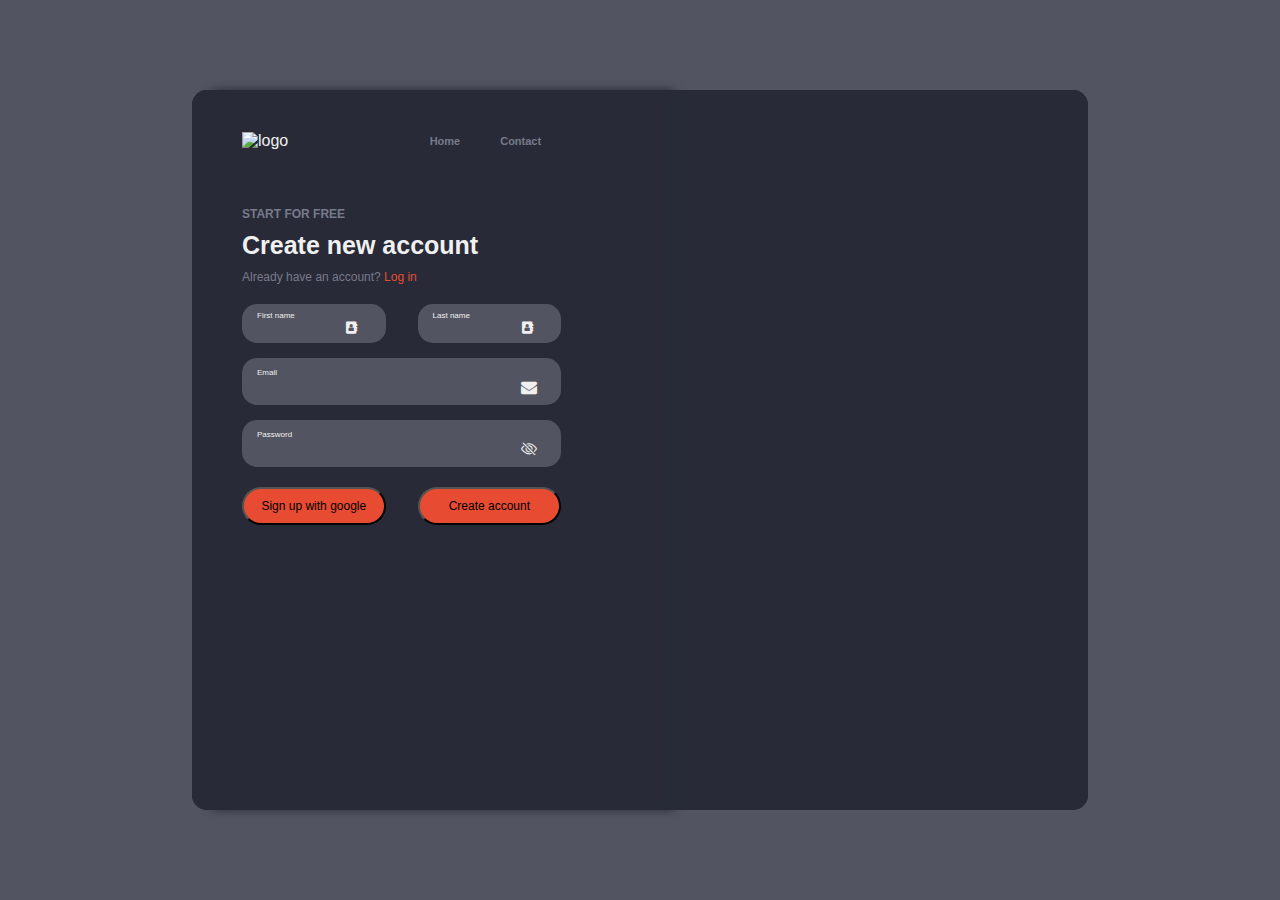
==== index.html @ 4e0d3d4c "new file" ====
<!DOCTYPE html>
<html lang="en">
  <head>
    <meta charset="UTF-8" />
    <meta name="viewport" content="width=device-width, initial-scale=1.0" />
    <meta http-equiv="X-UA-Compatible" content="ie=edge" />
    <title>Sign in page</title>
    <link rel="stylesheet" href="signup.css" />
    <link rel="stylesheet" href="https://cdnjs.cloudflare.com/ajax/libs/font-awesome/4.7.0/css/font-awesome.min.css">
    <link rel="stylesheet" href="https://cdn.jsdelivr.net/npm/bootstrap-icons@1.3.0/font/bootstrap-icons.css" />

  </head>
  <body>
    <div class="outer-container">
      <div class="container">
        <div class="img">
          <div class="shadow">
            <div class="shadow1">
              <div class="header">
                <div class="logo">
                  <img src="./logo auto.png" class="png" alt="logo" />
                </div>
                <div class="link">
                  <div class="page">Home</div>
                  <div class="page">Contact</div>
                </div>
              </div>
              <div class="texts">
                <div class="text1">START FOR FREE</div>
                <div class="text2">Create new account</div>
                <div class="text3">
                  Already have an account?<a href="login.html" class="log-in"> Log in</a>
                </div>
              </div>
              <form class="form"  onsubmit=enter()>
                <div class="name">
                  <div class="background-form form-name">
                    <label class="bothnames" for="fname">First name</label
                    ><br />
                    <input type="text" id="fname" name="fname" value="" required/>
                    <i class="fa fa-address-book"></i>
                    </div>
                  <div class="background-form form-name">
                    <label class="bothnames" for="lname">Last name</label><br />
                    <input type="text" id="lname" name="lname" value="" />
                    <i class="fa fa-address-book"></i>
                  </div>
                </div>
                <div class="email">
                  <div class="background-form">
                    <label class="bothnames" for="email">Email</label><br />
                    <input type="text" id="email" name="email" value="" pattern="[a-z0-9._%+-]+@[a-z0-9.-]+\.[a-z]{2,}$" title="Please enter a valid email address" required/>
                    <i class="fa fa-envelope"></i>
                  </div>
                </div>
                <div class="password">
                  <div class="background-form">
                    <label class="bothnames" for="password">Password</label><br />
                    <input type="password" value="" id="password" name="password" pattern="(?=.*\d)(?=.*[a-z])(?=.*[A-Z]).{8,}" title="Must contain at least one number and one uppercase and lowercase letter, and at least 8 or more characters" required/>
                    <i class="bi bi-eye-slash" id="eye"></i>
                  </div>
                  <p class="error-message"></p>
                </div>
              <div class="btn-container">
                <button class="btn">Sign up with google</button>
                <button type="submit" id="submit" class="btn" onclick=sendJSON()>Create account</button>
              </div>
            </form>
            </div>
            <div class="shadow2"></div>
          </div>
        </div>
      </div>
    </div>
    <script src="signup.js"></script>
  </body>
</html>
---- signup.css ----
:root {
  --grey: #525461;
  --grey2: #777a8b;
  --black: #282a37;
  --peach: #e74c32;
  --white: #f1f0f0;
}

body {
  margin: 0;
}
.outer-container {
  width: 100%;
  height: 100vh;
  display: flex;
  background-color: var(--grey);
  justify-content: center;
  align-items: center;
}

.container {
  display: flex;
  background-color: var(--black);
  width: 70%;
  border-radius: 15px;
  height:80%;
}

.img {
  width: 100%;
  background: url("https://cdn.wallpapersafari.com/35/51/hcrmZq.jpg");
  border-radius: 15px;
}
.shadow {
  display: flex;
  flex-direction: row;
  height:100%;
}
.shadow1 {
  background-color: var(--black);
  width: 55%;
  box-shadow: 13px 0px 8px 0px var(--black);
  border-radius: 15px;
  border-bottom-right-radius: 0;
  border-top-right-radius: 0;
  font-family: Verdana, Geneva, Tahoma, sans-serif;
  color: var(--white);
  cursor: pointer;
}
.header {
  display: flex;
  justify-content: space-between;
  align-items: center;
  width: 68%;
  margin: 25px 50px 40px 50px;
}
.logo {
  width: 50px;
}
.png {
  max-width: 100%;
  max-height: 100%;
  object-fit: cover;
}
.link {
  display: flex;
}
.page {
  margin: 20px;
  font-size: 11px;
  color: var(--grey2);
  font-weight: 600;
}
.page:hover{
   color:var(--peach);
}

.texts {
  margin: 15px 0 0 50px;
  font-weight: 600;
}

.text1 {
  font-size: 12px;
  color: var(--grey2);
  margin-bottom: 10px;
}
.text2 {
  font-size: 25px;
  margin-bottom: 10px;
}
.text3 {
  color: var(--grey2);
  font-size: 12px;
  font-weight: 500;
}

.log-in {
  color: var(--peach);
  text-decoration: none;
}

.log-in:hover{
  text-decoration: underline;
  text-decoration-color: var(--peach);
}

.form {
  width: 68%;
  margin: 20px 50px 15px 50px;
}
.name {
  display: flex;
  justify-content: space-between;
  font-size: 12px;
}
.background-form {
  background-color: var(--grey);
  border-radius: 15px;
  margin-bottom: 15px;
  padding:3px 0 8px 0;
}
.background-form:hover{
border: 2px solid var(--peach);
}
.form-name {
  width: 45%;
}
.bothnames {
  margin: 15px;
  font-size: 8px;
}
#fname,
#lname,#email,#password {
  border-style: hidden;
  background-color: inherit;
  width: 45%;
  margin: 0 0 0 15px;
  font-size: 11px;
}
#email{
width:80%;
}
#fname:focus,
#lname:focus,
#email:focus,
#password:focus {
  outline: none;
}
.error-message{
  color: red;
font-size: 12px;
text-align: center;
}

.btn-container {
  display: flex;
  margin-top:20px ;
  justify-content: space-between;
}
.btn {
  background-color: var(--peach);
  font-size: 12px;
  border-radius: 25px;
  padding: 10px 5px 10px 5px;
  width:45%;
  text-align: center;
}
.btn:hover{
    transform:scale(1.1) ;
}
#eye{
margin-left: 35%;
}
.fa-address-book{
    margin-left:12%;
}

.shadow2 {
  opacity: 0.9;
  background-color: var(--black);
  width: 50%;
  border-radius: 15px;
  border-bottom-left-radius: 0;
  border-top-left-radius: 0;
}
@media only screen and (max-width:950px) {
    .shadow1{
width:100%;
    }
    .shadow2{
        width:0;
    }
}

.welcome{
  margin:150px;
  font-size: 200px;
  font-family: Arial, Helvetica, sans-serif;
  color: green;
  animation-name: colourful;
  animation-duration: 10s;

}
@keyframes colourful{
  0%   {color: green;}
  25%  {color: yellow;}
  50%  {color: blue;}
  100% {color: purple;}
}
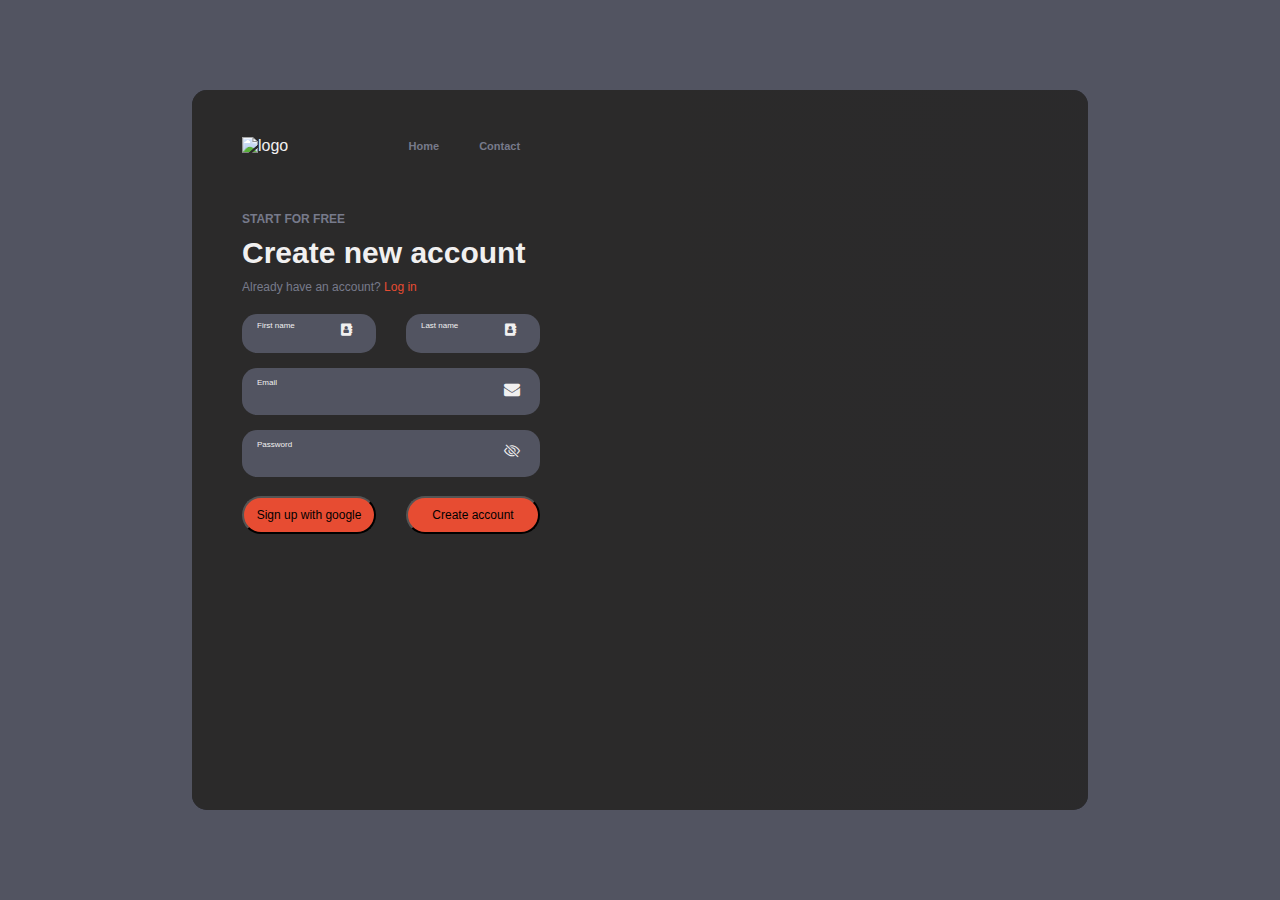
==== commit 55042ef6: "new file" ====
--- a/index.html
+++ b/index.html
@@ -59,7 +59,9 @@
                     <input type="password" value="" id="password" name="password" pattern="(?=.*\d)(?=.*[a-z])(?=.*[A-Z]).{8,}" title="Must contain at least one number and one uppercase and lowercase letter, and at least 8 or more characters" required/>
                     <i class="bi bi-eye-slash" id="eye"></i>
                   </div>
-                  <p class="error-message"></p>
+                  <div class="form-texts">
+                    <p class="error-message"></p>
+                  </div>
                 </div>
               <div class="btn-container">
                 <button class="btn">Sign up with google</button>
--- a/signup.css
+++ b/signup.css
@@ -28,31 +28,26 @@
 
 .img {
   width: 100%;
-  background: url("https://cdn.wallpapersafari.com/35/51/hcrmZq.jpg");
+  background-image:linear-gradient(to left, rgba(43, 42, 42, 0.9),rgba(43, 42, 42), rgba(43, 42, 42) ),
+  url('https://cdn.wallpapersafari.com/35/51/hcrmZq.jpg');
   border-radius: 15px;
 }
 .shadow {
   display: flex;
   flex-direction: row;
-  height:100%;
 }
 .shadow1 {
-  background-color: var(--black);
-  width: 55%;
-  box-shadow: 13px 0px 8px 0px var(--black);
-  border-radius: 15px;
-  border-bottom-right-radius: 0;
-  border-top-right-radius: 0;
   font-family: Verdana, Geneva, Tahoma, sans-serif;
   color: var(--white);
   cursor: pointer;
+  padding: 30px 50px 10px 50px;
 }
 .header {
   display: flex;
   justify-content: space-between;
   align-items: center;
-  width: 68%;
-  margin: 25px 50px 40px 50px;
+  width: 85%;
+  margin-bottom:40px;
 }
 .logo {
   width: 50px;
@@ -76,7 +71,7 @@
 }
 
 .texts {
-  margin: 15px 0 0 50px;
+  margin-top: 15px;
   font-weight: 600;
 }
 
@@ -86,7 +81,7 @@
   margin-bottom: 10px;
 }
 .text2 {
-  font-size: 25px;
+  font-size: 30px;
   margin-bottom: 10px;
 }
 .text3 {
@@ -106,8 +101,8 @@
 }
 
 .form {
-  width: 68%;
-  margin: 20px 50px 15px 50px;
+  width: 85%;
+  margin: 20px 0 15px 0;
 }
 .name {
   display: flex;
@@ -147,10 +142,25 @@
 #password:focus {
   outline: none;
 }
+.form-texts{
+  display: flex;
+  justify-content: space-between;
+  margin-bottom: -20px;
+  margin-top: -20px;
+}
 .error-message{
   color: red;
 font-size: 12px;
-text-align: center;
+text-align: left;
+}
+.forgotten{
+  font-size: 12px;
+  text-align: right;
+  color: var(--grey2);
+}
+.forgotten:hover{
+  text-decoration: underline;
+  text-decoration-color: var(--grey2);
 }
 
 .btn-container {
@@ -171,28 +181,36 @@
 }
 #eye{
 margin-left: 35%;
+position: relative;
+    top: -8px;
 }
 .fa-address-book{
     margin-left:12%;
 }
-
-.shadow2 {
-  opacity: 0.9;
-  background-color: var(--black);
-  width: 50%;
-  border-radius: 15px;
-  border-bottom-left-radius: 0;
-  border-top-left-radius: 0;
-}
-@media only screen and (max-width:950px) {
-    .shadow1{
-width:100%;
+.fa{
+    position: relative;
+    top: -8px;
+}
+
+@media only screen and (max-width:620px) {
+    .container{
+      width: 90%;
+      height: 90%;
     }
-    .shadow2{
-        width:0;
+  }
+  @media only screen and (max-width:450px) {
+    .fa-envelope{
+     margin-left: -5%;
     }
-}
-
+    #eye{
+      margin-left: 27%;
+    }
+  }
+.home{
+  display: flex;
+  justify-content: center;
+  align-items: center;
+}
 .welcome{
   margin:150px;
   font-size: 200px;
